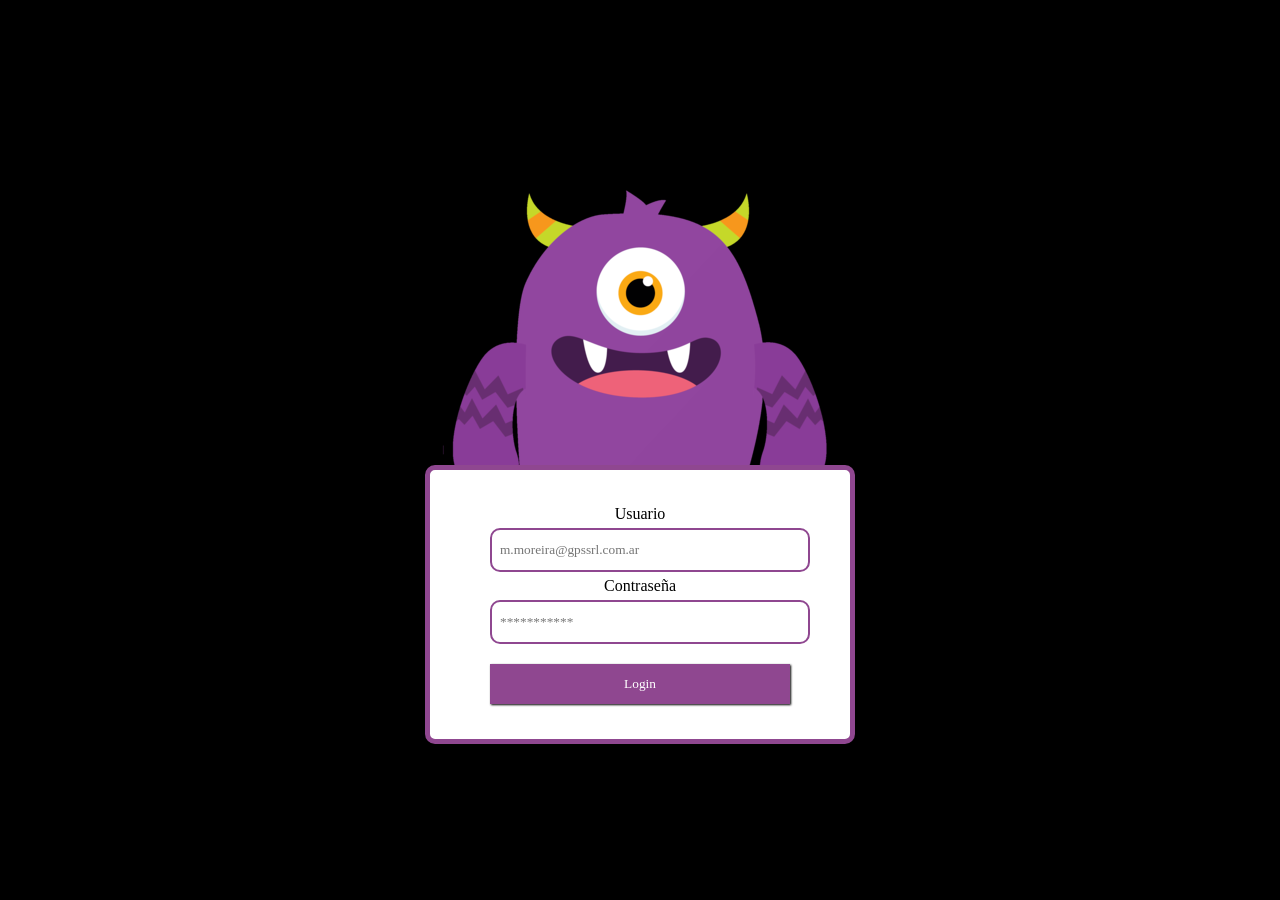
==== index.html @ 36eac6fc "Initial commit" ====
<!DOCTYPE html>
<html lang="en">

<head>
    <meta charset="UTF-8">
    <meta http-equiv="X-UA-Compatible" content="IE=edge">
    <meta name="viewport" content="width=device-width, initial-scale=1.0">
    <title>Document</title>
    <link rel="stylesheet" href="style.css">
</head>

<body>
    <div class="login">
        <img src="img/idle/1.png" id="monster" alt="">
        <form class="formulario">
            <label>Usuario</label>
            <input type="text" id="input-usuario" placeholder="m.moreira@gpssrl.com.ar" autocomplete="off">
            <label>Contraseña</label>
            <input type="password" id="input-clave" placeholder="***********">
            <button type="submit">Login</button>

        </form>
    </div>
    <script src="main.js"></script>
</body>

</html>
---- style.css ----
* {
        margin: 0;
        padding: 0;
        font-family: "Bowlby One SC", cursive;
    }
    
    body {
        height: 100vh;
        background-color: rgb(0, 0, 0);
        display: flex;
        justify-content: center;
        align-items: center;
    }
    
    .login {
        height: 550px;
        position: absolute;
    }
    
    .formulario {
        width: 300px;
        position: absolute;
        background-color: #fff;
        border: 5px solid #8f4790;
        border-radius: 10px;
        padding: 30px 60px;
        top: 290px;
        left: 50%;
        transform: translate(-50%);
        text-align: center;
    }
    
    .formulario input,
    label,
    button {
        display: block;
        width: 100%;
        margin: 5px 0;
    }
    
    .formulario input {
        height: 40px;
        border: 2px solid #8f4790;
        border-radius: 10px;
        padding: 0 8px;
    }
    
    .formulario button {
        margin-top: 20px;
        cursor: pointer;
        border: none;
        height: 40px;
        background-color: #8f4790;
        box-shadow: 1px 1px 2px #000;
        color: #fff;
    }
    
    .formulario button:hover {
        background-color: #8f4790
    }
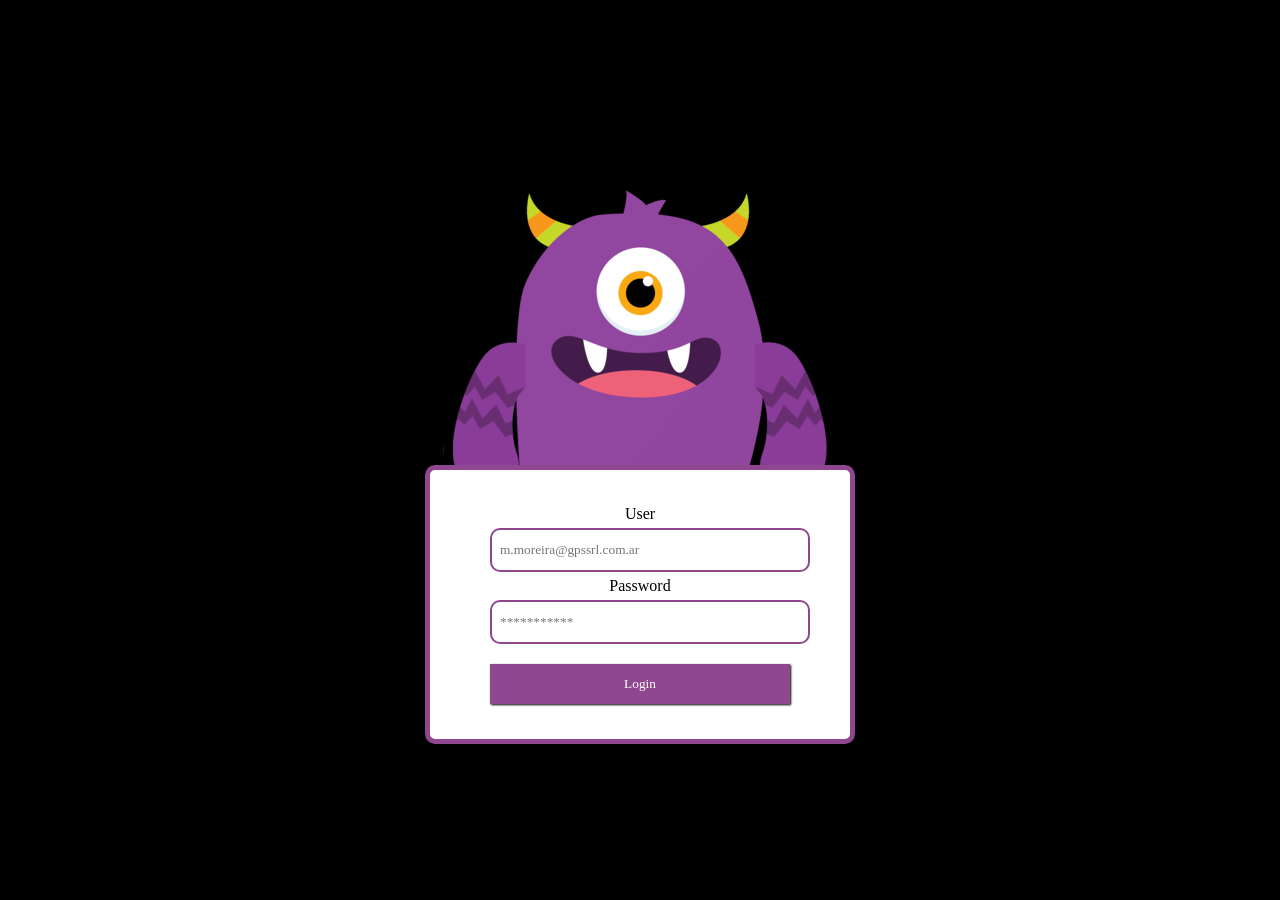
==== commit a8ad5e39: "primera subida de archivo" ====
--- a/index.html
+++ b/index.html
@@ -13,9 +13,9 @@
     <div class="login">
         <img src="img/idle/1.png" id="monster" alt="">
         <form class="formulario">
-            <label>Usuario</label>
+            <label>User</label>
             <input type="text" id="input-usuario" placeholder="m.moreira@gpssrl.com.ar" autocomplete="off">
-            <label>Contraseña</label>
+            <label>Password</label>
             <input type="password" id="input-clave" placeholder="***********">
             <button type="submit">Login</button>
 
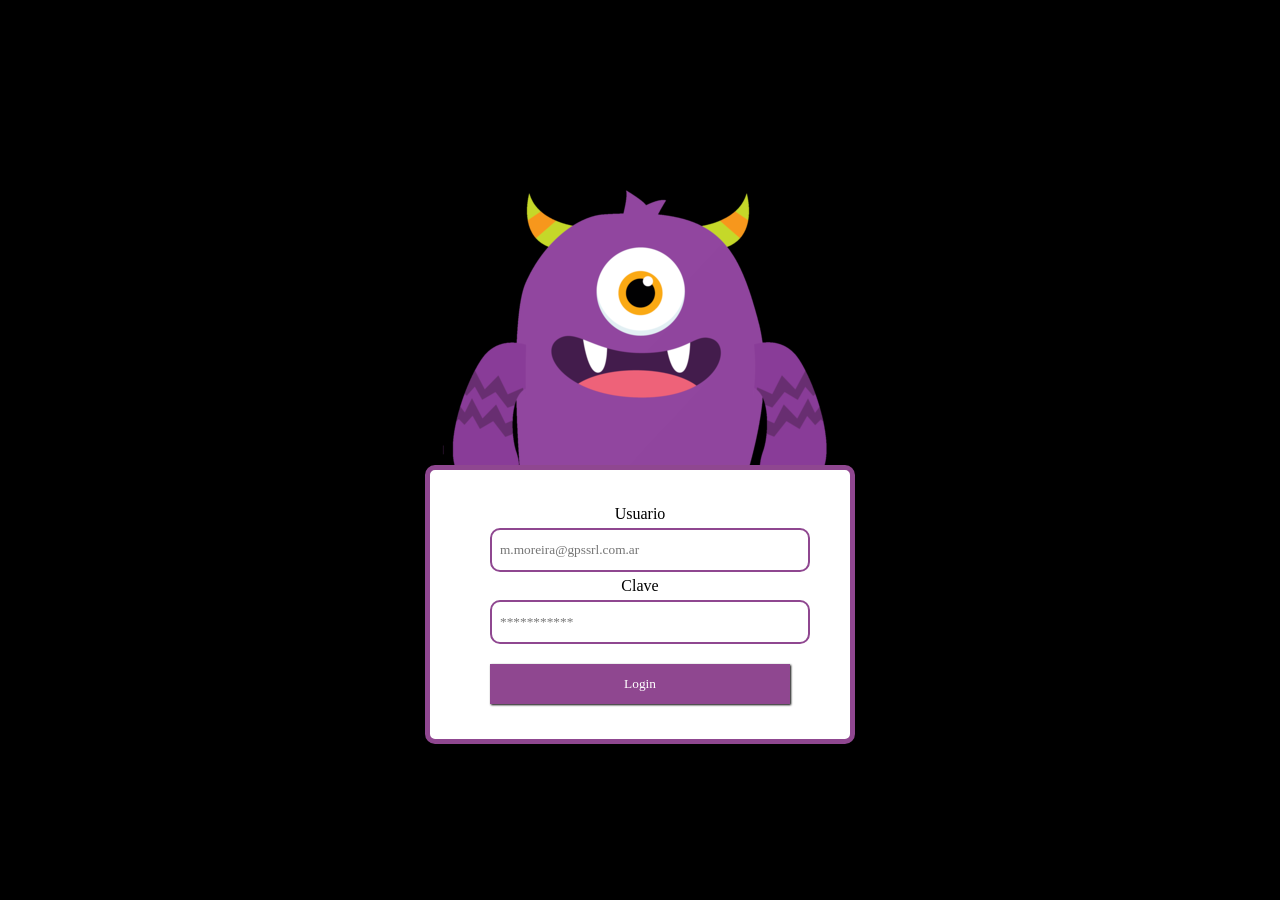
==== commit 931cef58: "echo el 16 a las 18hs una prueba de subida" ====
--- a/index.html
+++ b/index.html
@@ -13,9 +13,9 @@
     <div class="login">
         <img src="img/idle/1.png" id="monster" alt="">
         <form class="formulario">
-            <label>User</label>
+            <label>Usuario</label>
             <input type="text" id="input-usuario" placeholder="m.moreira@gpssrl.com.ar" autocomplete="off">
-            <label>Password</label>
+            <label>Clave</label>
             <input type="password" id="input-clave" placeholder="***********">
             <button type="submit">Login</button>
 
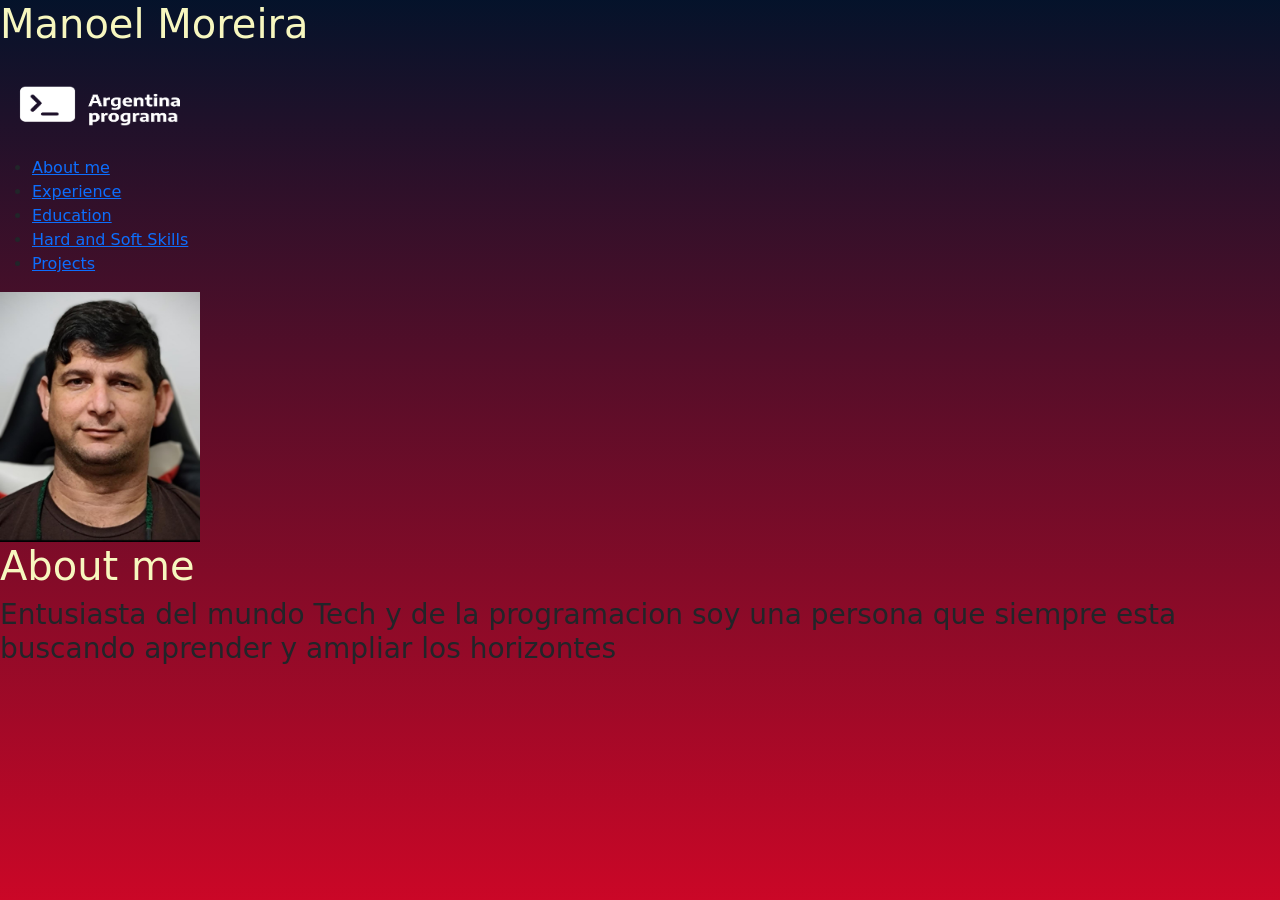
==== commit 3d647271: "modificado el 13/09" ====
--- a/index.html
+++ b/index.html
@@ -1,27 +1,60 @@
-<!DOCTYPE html>
+<!doctype html>
 <html lang="en">
 
 <head>
-    <meta charset="UTF-8">
-    <meta http-equiv="X-UA-Compatible" content="IE=edge">
-    <meta name="viewport" content="width=device-width, initial-scale=1.0">
-    <title>Document</title>
+    <!-- Required meta tags -->
+    <meta charset="utf-8">
+    <meta name="viewport" content="width=device-width, initial-scale=1">
+
+    <!-- Bootstrap CSS -->
+    <link href="https://cdn.jsdelivr.net/npm/bootstrap@5.0.2/dist/css/bootstrap.min.css" rel="stylesheet" integrity="sha384-EVSTQN3/azprG1Anm3QDgpJLIm9Nao0Yz1ztcQTwFspd3yD65VohhpuuCOmLASjC" crossorigin="anonymous">
     <link rel="stylesheet" href="style.css">
+    <title>Porfolio Manoel Moreira</title>
 </head>
 
 <body>
-    <div class="login">
-        <img src="img/idle/1.png" id="monster" alt="">
-        <form class="formulario">
-            <label>Usuario</label>
-            <input type="text" id="input-usuario" placeholder="m.moreira@gpssrl.com.ar" autocomplete="off">
-            <label>Clave</label>
-            <input type="password" id="input-clave" placeholder="***********">
-            <button type="submit">Login</button>
 
-        </form>
+    <header>
+        <div class="col">
+            <h1>Manoel Moreira</h1>
+            <img src="img/APLogo-20-20.png " width="200 " height="100 " alt="LogoArgentinaPrograma ">
+            <ul>
+                <li><a href="#home ">About me</a></li>
+                <li><a href="#Experience ">Experience</a></li>
+                <li><a href="#Education ">Education</a></li>
+                <li><a href="#Skills ">Hard and Soft Skills</a></li>
+                <li><a href="#Projects ">Projects</a></li>
+            </ul>
+        </div>
+        <div class="Aboutme ">
+            <img src="img/fotoPerfilArgProg.jpeg " width="200 " height="250 " alt="Foto de Perfil ">
+            <h1>About me</h1>
+            <h3>Entusiasta del mundo Tech y de la programacion soy una persona que siempre esta buscando aprender y ampliar los horizontes
+            </h3>
+    </header>
     </div>
-    <script src="main.js"></script>
+
+    <div class="experience ">
+
+    </div>
+
+    <div class="Education ">
+
+    </div>
+
+    <div class="Skills ">
+
+    </div>
+
+    <div class="Projects ">
+
+    </div>
+
+    <!-- Optional JavaScript; choose one of the two! -->
+
+    <!-- Option 1: Bootstrap Bundle with Popper -->
+    <script src="https://cdn.jsdelivr.net/npm/bootstrap@5.0.2/dist/js/bootstrap.bundle.min.js " integrity="sha384-MrcW6ZMFYlzcLA8Nl+NtUVF0sA7MsXsP1UyJoMp4YLEuNSfAP+JcXn/tWtIaxVXM " crossorigin="anonymous "></script>
+
 </body>
 
 </html>
--- a/style.css
+++ b/style.css
@@ -1,60 +1,31 @@
     * {
         margin: 0;
         padding: 0;
-        font-family: "Bowlby One SC", cursive;
+        box-sizing: border-box;
     }
     
     body {
-        height: 100vh;
+        /*height: 100vh;*/
         background-color: rgb(0, 0, 0);
         display: flex;
         justify-content: center;
         align-items: center;
     }
     
-    .login {
-        height: 550px;
-        position: absolute;
+    header {
+        height: 100vh;
+        /* 02 */
+        background-image: linear-gradient(to top, rgba(240, 8, 46, 0.842) 0%, hsla(218, 80%, 18%, 0.514) 100%), url(img/tech-red.jpg);
+        /*background-color: ;*/
+        background-repeat: no-repeat;
+        background-position: center;
+        background-size: cover;
     }
     
-    .formulario {
-        width: 300px;
-        position: absolute;
-        background-color: #fff;
-        border: 5px solid #8f4790;
-        border-radius: 10px;
-        padding: 30px 60px;
-        top: 290px;
-        left: 50%;
-        transform: translate(-50%);
-        text-align: center;
+    header h1 {
+        color: rgb(247, 247, 191);
     }
     
-    .formulario input,
-    label,
-    button {
-        display: block;
-        width: 100%;
-        margin: 5px 0;
-    }
-    
-    .formulario input {
-        height: 40px;
-        border: 2px solid #8f4790;
-        border-radius: 10px;
-        padding: 0 8px;
-    }
-    
-    .formulario button {
-        margin-top: 20px;
-        cursor: pointer;
-        border: none;
-        height: 40px;
-        background-color: #8f4790;
-        box-shadow: 1px 1px 2px #000;
-        color: #fff;
-    }
-    
-    .formulario button:hover {
-        background-color: #8f4790
+    body .experience {
+        background-image: url(img/markus-spiske-Skf7HxARcoc-unsplash.jpg);
     }
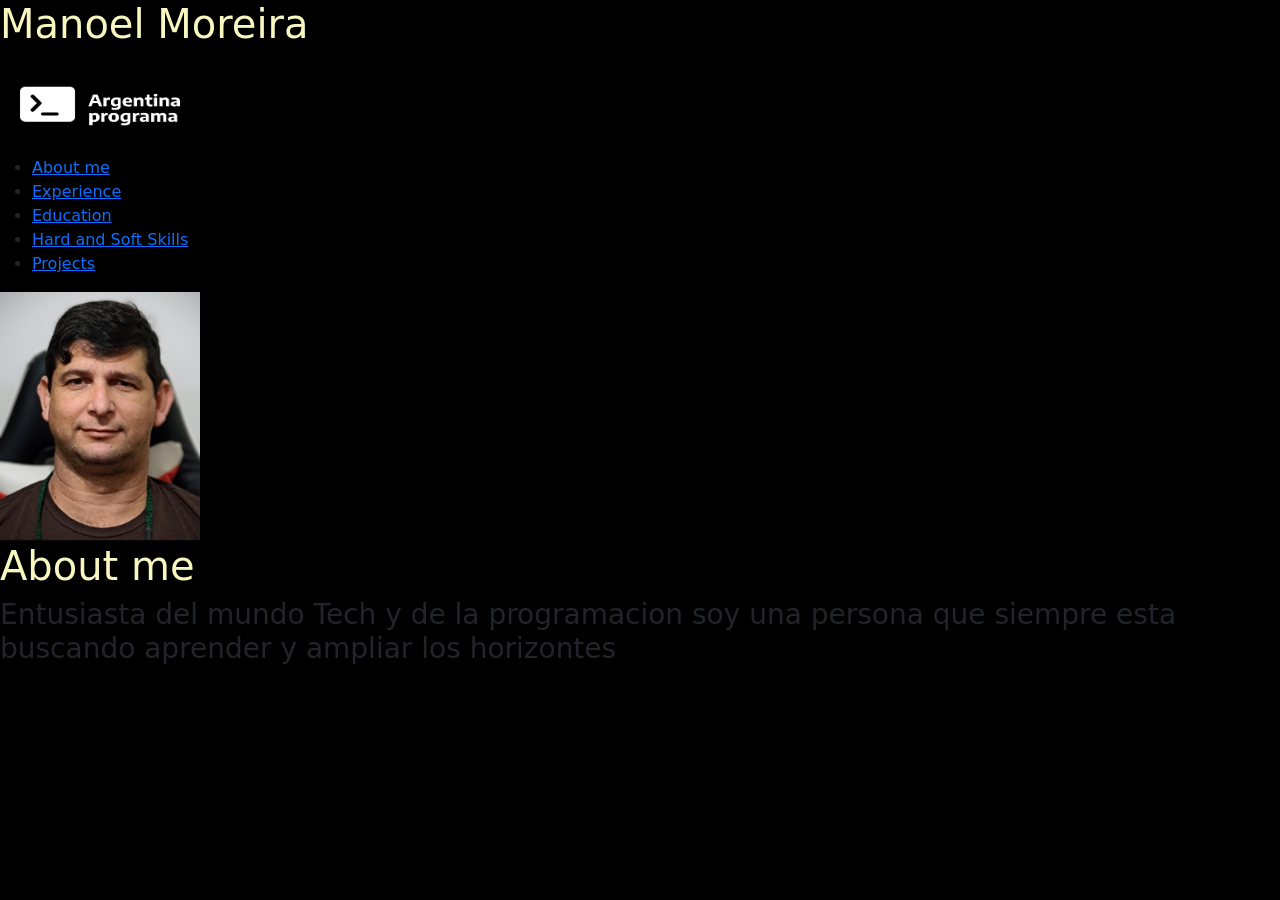
==== commit 4149d84e: "actualizacion del 13/9" ====
--- a/index.html
+++ b/index.html
@@ -15,7 +15,7 @@
 <body>
 
     <header>
-        <div class="col">
+        <div class="col" text-center>
             <h1>Manoel Moreira</h1>
             <img src="img/APLogo-20-20.png " width="200 " height="100 " alt="LogoArgentinaPrograma ">
             <ul>
--- a/style.css
+++ b/style.css
@@ -15,10 +15,9 @@
     header {
         height: 100vh;
         /* 02 */
-        background-image: linear-gradient(to top, rgba(240, 8, 46, 0.842) 0%, hsla(218, 80%, 18%, 0.514) 100%), url(img/tech-red.jpg);
-        /*background-color: ;*/
+        background-image: linear-gradient(to top, rgba(240, 8, 46, 0.842) 0%, hsla(218, 80%, 18%, 0.514) 100%), ;
         background-repeat: no-repeat;
-        background-position: center;
+        background-position: ;
         background-size: cover;
     }
     
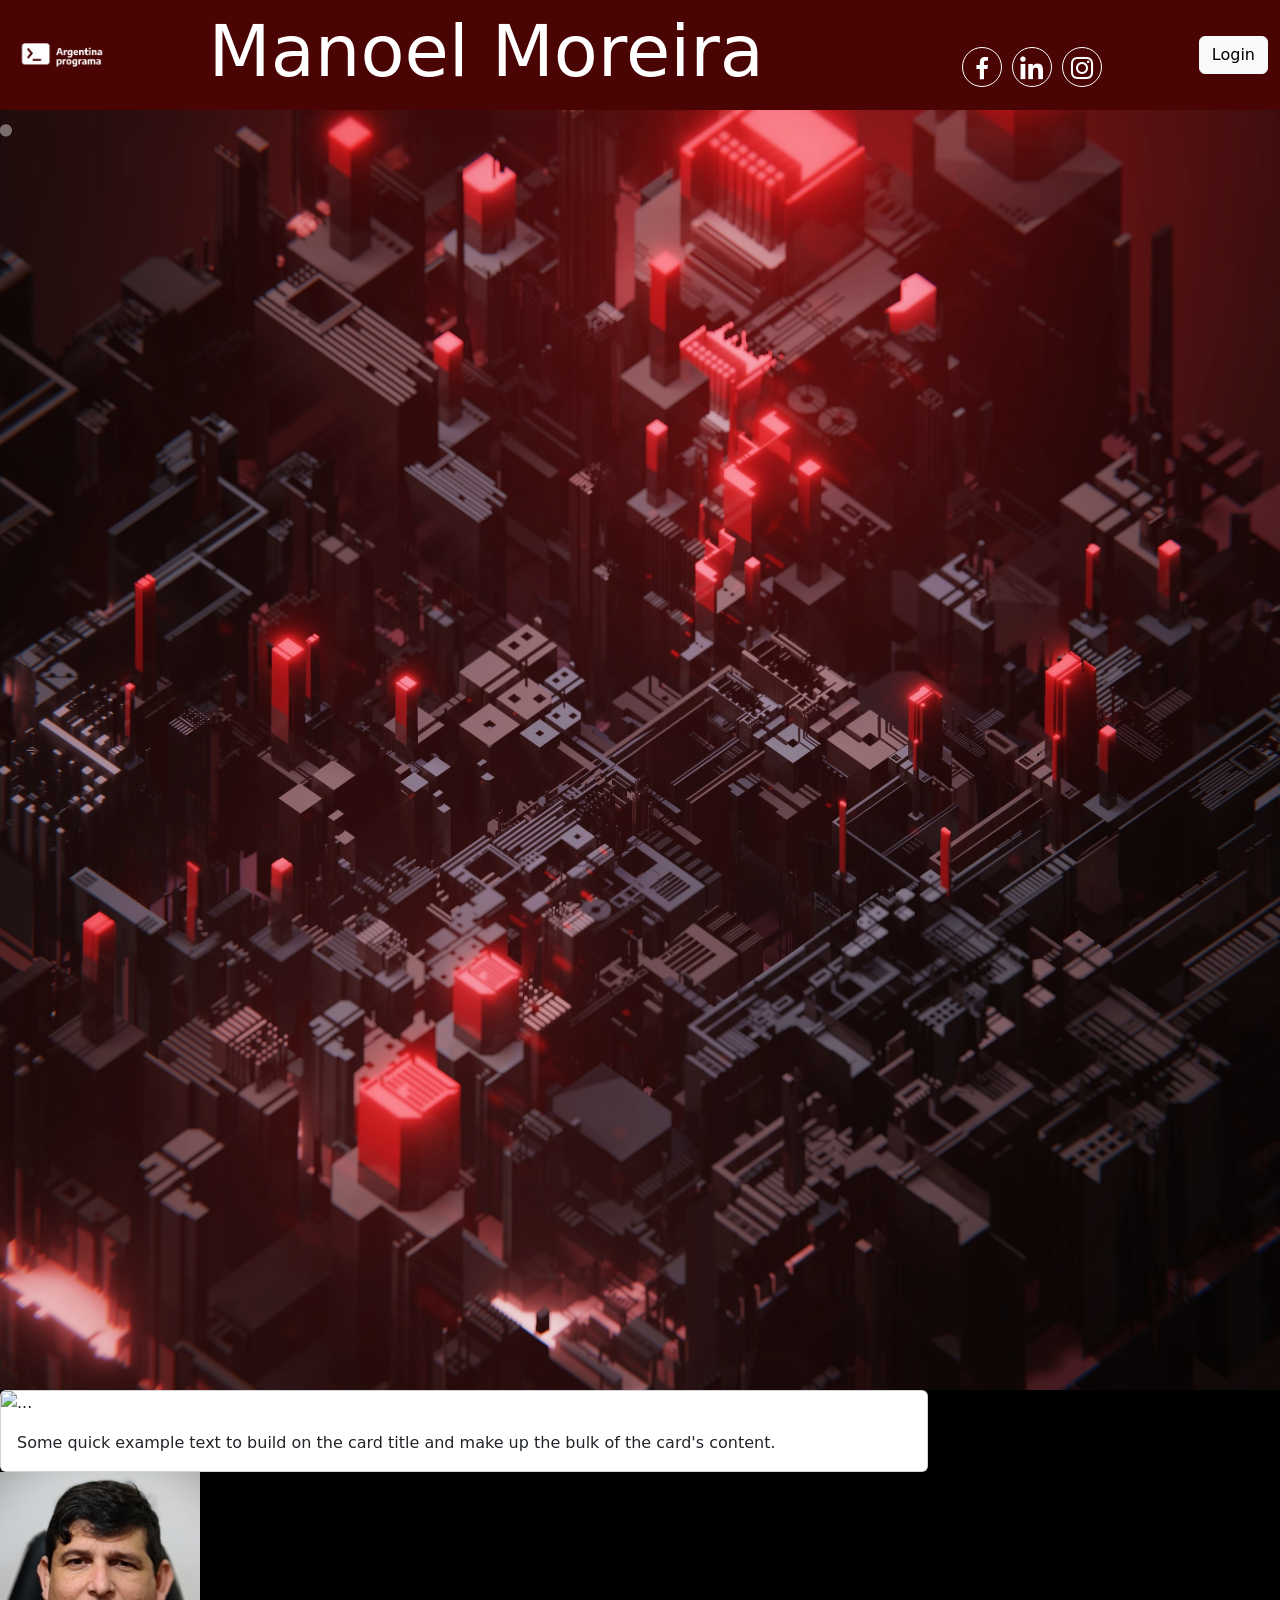
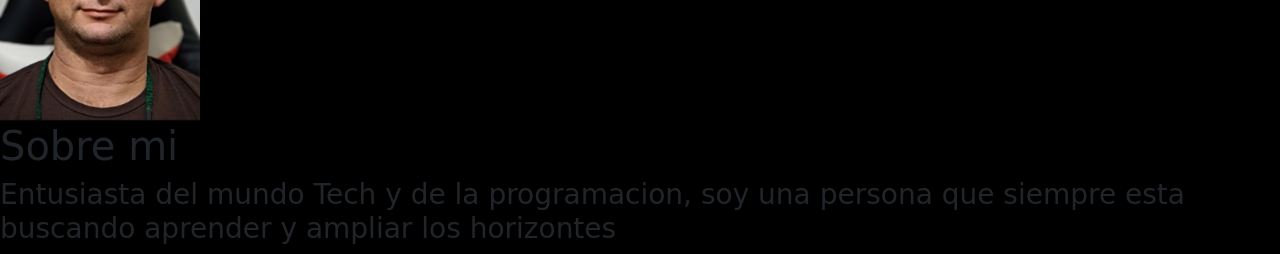
==== commit c886e16a: "Cambio de portada" ====
--- a/index.html
+++ b/index.html
@@ -8,30 +8,54 @@
 
     <!-- Bootstrap CSS -->
     <link href="https://cdn.jsdelivr.net/npm/bootstrap@5.0.2/dist/css/bootstrap.min.css" rel="stylesheet" integrity="sha384-EVSTQN3/azprG1Anm3QDgpJLIm9Nao0Yz1ztcQTwFspd3yD65VohhpuuCOmLASjC" crossorigin="anonymous">
+    <link href='https://unpkg.com/boxicons@2.0.5/css/boxicons.min.css' rel='stylesheet'>
     <link rel="stylesheet" href="style.css">
-    <title>Porfolio Manoel Moreira</title>
+    <title>Portfolio Manoel Moreira</title>
 </head>
 
 <body>
+    <!--Inicio del menu-->
+    <header class="header" id="inicio">
 
-    <header>
-        <div class="col" text-center>
-            <h1>Manoel Moreira</h1>
-            <img src="img/APLogo-20-20.png " width="200 " height="100 " alt="LogoArgentinaPrograma ">
-            <ul>
-                <li><a href="#home ">About me</a></li>
-                <li><a href="#Experience ">Experience</a></li>
-                <li><a href="#Education ">Education</a></li>
-                <li><a href="#Skills ">Hard and Soft Skills</a></li>
-                <li><a href="#Projects ">Projects</a></li>
-            </ul>
+        <nav class="navbar navbar-expand-lg navbar-danger bg-danger">
+            <div class="container-fluid">
+                <!--Icone Argentina programa-->
+                <img src="img/APLogo-20-20.png" width="100" height="60" alt="">
+                <!--Nombre-->
+                <h5 class="display-2">Manoel Moreira</h5>
+                <a class="nav-link active" aria-current="page" href="#"><i class="fa fa-instagram fax" aria-hidden="true">  </i></a>
+                <!--Iconos de las redes sociales-->
+                <div class="social-media">
+                    <a href="./" class="social-media-icon">
+                        <i class='bx bxl-facebook'></i>
+                    </a>
+                    <a href="./" class="social-media-icon">
+                        <i class='bx bxl-linkedin'></i>
+                    </a>
+                    <a href="./" class="social-media-icon">
+                        <i class='bx bxl-instagram'></i>
+                    </a>
+                </div>
+                <!--Boton de edicion de la pagina-->
+                <button type="button" class="btn btn-light">Login</button>
+            </div>
+
+        </nav>
+        <img src="/img/fondo1.jpg" class="img-fluid" alt="..." height="300">
+        <div class="card" style="width: 58rem;">
+            <img src="..." class="card-img-top" alt="...">
+            <div class="card-body">
+                <p class="card-text">Some quick example text to build on the card title and make up the bulk of the card's content.</p>
+            </div>
         </div>
-        <div class="Aboutme ">
-            <img src="img/fotoPerfilArgProg.jpeg " width="200 " height="250 " alt="Foto de Perfil ">
-            <h1>About me</h1>
-            <h3>Entusiasta del mundo Tech y de la programacion soy una persona que siempre esta buscando aprender y ampliar los horizontes
-            </h3>
     </header>
+
+    <div class="Aboutme ">
+        <img src="img/fotoPerfilArgProg.jpeg " width="200 " height="250 " alt="Foto de Perfil ">
+        <h1>Sobre mi</h1>
+        <h3>Entusiasta del mundo Tech y de la programacion, soy una persona que siempre esta buscando aprender y ampliar los horizontes
+        </h3>
+
     </div>
 
     <div class="experience ">
@@ -50,7 +74,6 @@
 
     </div>
 
-    <!-- Optional JavaScript; choose one of the two! -->
 
     <!-- Option 1: Bootstrap Bundle with Popper -->
     <script src="https://cdn.jsdelivr.net/npm/bootstrap@5.0.2/dist/js/bootstrap.bundle.min.js " integrity="sha384-MrcW6ZMFYlzcLA8Nl+NtUVF0sA7MsXsP1UyJoMp4YLEuNSfAP+JcXn/tWtIaxVXM " crossorigin="anonymous "></script>
--- a/style.css
+++ b/style.css
@@ -1,30 +1,44 @@
-    * {
-        margin: 0;
-        padding: 0;
-        box-sizing: border-box;
+    body {
+        background-color: rgb(0, 0, 0);
     }
     
-    body {
-        /*height: 100vh;*/
-        background-color: rgb(0, 0, 0);
-        display: flex;
-        justify-content: center;
-        align-items: center;
+    .navbar.navbar-expand-lg.bg-danger {
+        background-color: rgb(75, 4, 4) !important;
     }
     
-    header {
-        height: 100vh;
-        /* 02 */
-        background-image: linear-gradient(to top, rgba(240, 8, 46, 0.842) 0%, hsla(218, 80%, 18%, 0.514) 100%), ;
-        background-repeat: no-repeat;
-        background-position: ;
-        background-size: cover;
+    header h5 {
+        text-align: center;
+        color: rgb(255, 255, 255);
+        border-color: rgb(0, 0, 0);
+        border-radius: 10px;
     }
     
-    header h1 {
-        color: rgb(247, 247, 191);
+    .social-media-icon {
+        display: inline-block;
+        margin-left: 5px;
+        margin-top: 25px;
+        width: 40px;
+        height: 40px;
+        border: 1px solid rgb(255, 254, 254);
+        border-radius: 50%;
+        text-align: center;
+        color: #fff;
     }
     
-    body .experience {
-        background-image: url(img/markus-spiske-Skf7HxARcoc-unsplash.jpg);
+    .social-media-icon i {
+        font-size: 30px;
+        line-height: 40px;
+        justify-content: flex-end;
+    }
+    
+    .social-media button {
+        margin-top: 20px;
+    }
+    
+    .social-media {
+        justify-content: flex-end !important;
+    }
+    
+    button {
+        justify-content: flex-end !important;
     }
